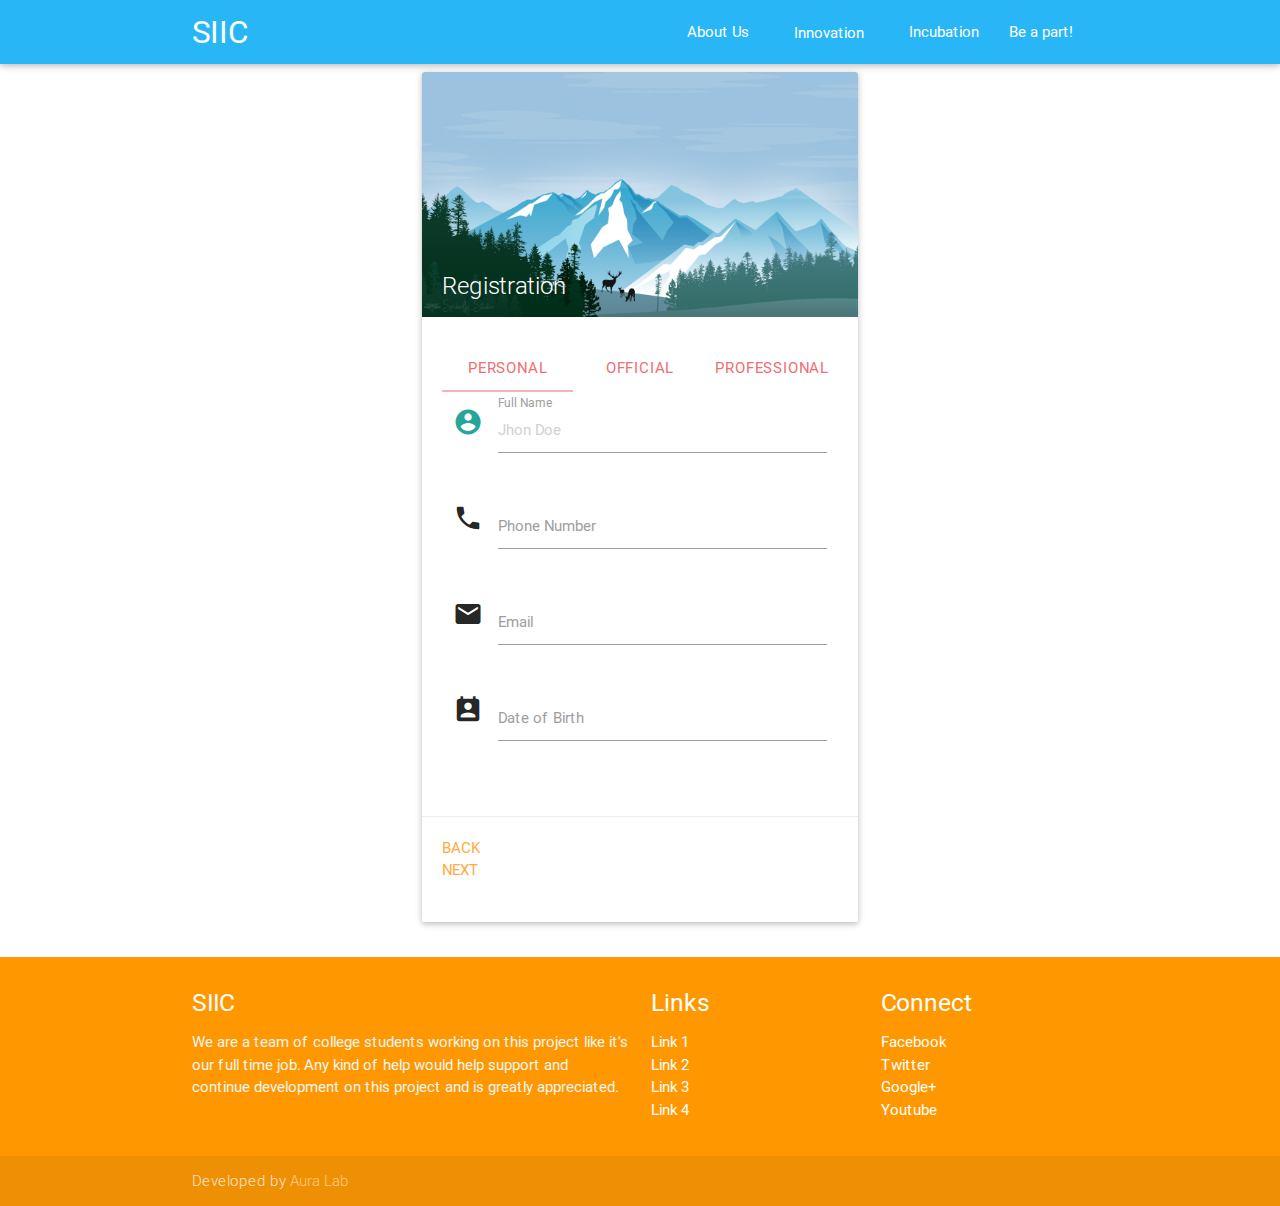
==== register.html @ 24121f31 "Initial Templated Website" ====
<!DOCTYPE html>
<html lang="en">
<head>
<meta http-equiv="Content-Type" content="text/html; charset=UTF-8"/>
<meta name="viewport" content="width=device-width, initial-scale=1, maximum-scale=1.0"/>
<title>SIIC - SRM Innovation and Incubation Center</title>

<!-- CSS  -->
<link href="https://fonts.googleapis.com/icon?family=Material+Icons" rel="stylesheet">
<link href="css/materialize.css" type="text/css" rel="stylesheet" media="screen,projection"/>
<link href="css/style.css" type="text/css" rel="stylesheet" media="screen,projection"/>
</head>
<body>
<nav class="light-blue lighten-1" role="navigation">
  <div class="nav-wrapper container"><a id="logo-container" href="index.html" class="brand-logo">SIIC</a>
    <ul class="right hide-on-med-and-down">
      <li><a href="about.html">About Us</a></li>
      <li><a class='dropdown-button btn' data-hover="true" data-beloworigin="true" href='#' data-activates='dropdown1'>Innovation</a> 
        <!-- Dropdown Structure -->
        <ul id='dropdown1' class='dropdown-content'>
          <li><a href="participate.html">Participation</a></li>
          <li><a href="research.html">Research</a></li>
        </ul>
      </li>
      <li><a href="incubation.html">Incubation</a></li>
      <li><a href="register.html">Be a part!</a></li>
    </ul>
    <ul id="nav-mobile" class="side-nav">
      <li><a href="about.html">About Us</a></li>
      <li><a href="participate.html">Participation</a></li>
      <li><a href="research.html">Research</a></li>
      <li><a href="incubation.html">Incubation</a></li>
      <li><a href="register.html">Be a part!</a></li>
    </ul>
    <a href="#" data-activates="nav-mobile" class="button-collapse"><i class="material-icons">menu</i></a> </div>
</nav>
<div class="container">
  <div class="row">
    <div class="col s12 m6 offset-m3">
      <div class="card">
        <div class="card-image"> <img src="images/form-image.png" alt="Hills and deer"> <span class="card-title">Registration</span> </div>
        <div class="card-content"> 
          <!--Form-->
          <div class="row"> 
            <!--The tabs list div-->
            <div class="col s12">
              <ul class="tabs">
                <li class="tab col s4"> <a href="#personal">Personal</a> </li>
                <li class="tab col s4"> <a href="#official">Official</a> </li>
                <li class="tab col s4"> <a href="#professional">Professional</a> </li>
              </ul>
            </div>
            <form class="col s12">
              <div id="personal" class="col s12">
                <div class="row"> 
                  <!--Name-->
                  <div class="input-field col s12"> <i class="material-icons prefix">account_circle</i>
                    <input placeholder="Jhon Doe" type="text" id="full-name" class="validate">
                    <label for="full-name">Full Name</label>
                  </div>
                </div>
                <div class="row"> 
                  <!--Phone-->
                  <div class="input-field col s12"> <i class="material-icons prefix">phone</i>
                    <input type="tel" id="phone-number" class="validate">
                    <label for="phone-number">Phone Number</label>
                  </div>
                </div>
                <div class="row"> 
                  <!--Email-->
                  <div class="input-field col s12"> <i class="material-icons prefix">email</i>
                    <input type="email" id="email" class="validate">
                    <label for="email">Email</label>
                  </div>
                </div>
                <div class="row"> 
                  <!--Birthdate-->
                  <div class="input-field col s12"> <i class="material-icons prefix">perm_contact_calendar</i>
                    <input type="date" id="dob" class="datepicker">
                    <label for="email">Date of Birth</label>
                  </div>
                </div>
              </div>
              <div id="official" class="col s12">
                <div class="row"> 
                  <!--Register Number-->
                  <div class="input-field col s12">
                    <input type="text" id="register-number">
                    <label for="full-name">Register Number</label>
                  </div>
                </div>
                <div class="row"> 
                  <!--Department options-->
                  <div class="input-field col s12 m8">
                    <select size="2">
                      <option value="" disabled selected>Choose your department</option>
                      <option value="CSE">CSE</option>
                      <option value="ECE">ECE</option>
                      <option value="Mechanical">Mechanical</option>
                    </select>
                    <label>Department</label>
                  </div>
                  <!--Year-->
                  <div class="input-field col s12 m4">
                    <select>
                      <option value="" disabled selected>Choose your year</option>
                      <option value="2">II</option>
                      <option value="3">III</option>
                      <option value="4">IV</option>
                    </select>
                    <label>Year</label>
                  </div>
                </div>
              </div>
              <div id="professional" class="col s12">
                <div class="row"> 
                  <!--Domain-->
                  <div class="input-field col s12">
                    <select>
                      <option value="" disabled selected>Choose a domain</option>
                      <option value="dom1">Coding</option>
                      <option value="dom2">Creative</option>
                      <option value="dom3">Electronics</option>
                      <option value="dom4">Management</option>
                      <option value="dom5">Mechanical</option>
                    </select>
                    <label>Domain</label>
                  </div>
                </div>
                <div class="row"> 
                  <!--Skill set-->
                  <div class="input-field col s12">
                    <input id="skill-set" type="text" length="100">
                    <label for="skill-set">Skill Set</label>
                  </div>
                </div>
                <div class="row"> 
                  <!--Experience-->
                  <div class="input-field col s12">
                    <input id="experience" type="text" length="200">
                    <label for="experience">Experience</label>
                  </div>
                </div>
              </div>
            </form>
          </div>
        </div>
        <div class="card-action"> 
        	<div class="row">
            	<div class="col s12 m3">
                	<div class="offset-m6">
                    	<a href="#">Back</a>
                    </div>
                    <div class="offset-m9">
                    	<a href="#">Next</a>
                    </div>
                </div>
            </div>
        </div>
      </div>
    </div>
  </div>
</div>
<footer class="page-footer orange">
  <div class="container">
    <div class="row">
      <div class="col l6 s12">
        <h5 class="white-text">SIIC</h5>
        <p class="grey-text text-lighten-4">We are a team of college students working on this project like it's our full time job. Any kind of help would help support and continue development on this project and is greatly appreciated.</p>
      </div>
      <div class="col l3 s12">
        <h5 class="white-text">Links</h5>
        <ul>
          <li><a class="white-text" href="#!">Link 1</a></li>
          <li><a class="white-text" href="#!">Link 2</a></li>
          <li><a class="white-text" href="#!">Link 3</a></li>
          <li><a class="white-text" href="#!">Link 4</a></li>
        </ul>
      </div>
      <div class="col l3 s12">
        <h5 class="white-text">Connect</h5>
        <ul>
          <li><a class="white-text" href="#!">Facebook</a></li>
          <li><a class="white-text" href="#!">Twitter</a></li>
          <li><a class="white-text" href="#!">Google+</a></li>
          <li><a class="white-text" href="#!">Youtube</a></li>
        </ul>
      </div>
    </div>
  </div>
  <div class="footer-copyright">
    <div class="container"> Developed by <a class="orange-text text-lighten-3" href="#!">Aura Lab</a> </div>
  </div>
</footer>

<!--  Scripts--> 
<script src="https://code.jquery.com/jquery-2.1.1.min.js"></script> 
<script src="../../bin/materialize.js"></script> 
<script src="js/materialize.min.js"></script> 
<script src="js/init.js"></script>
</body>
</html>
---- css/style.css ----
/* Custom Stylesheet */
/**
 * Use this file to override Materialize files so you can update
 * the core Materialize files in the future
 *
 * Made By MaterializeCSS.com
 */

.icon-block {
  padding: 0 15px;
}
.icon-block .material-icons {
	font-size: inherit;
}

.btn {
background-color: transparent;
box-shadow: 0 0 0 0 rgba(0, 0, 0, 0) ;
text-transform: none;
  letter-spacing: 0;
}

label.flow-text{
color: #000000;;
}
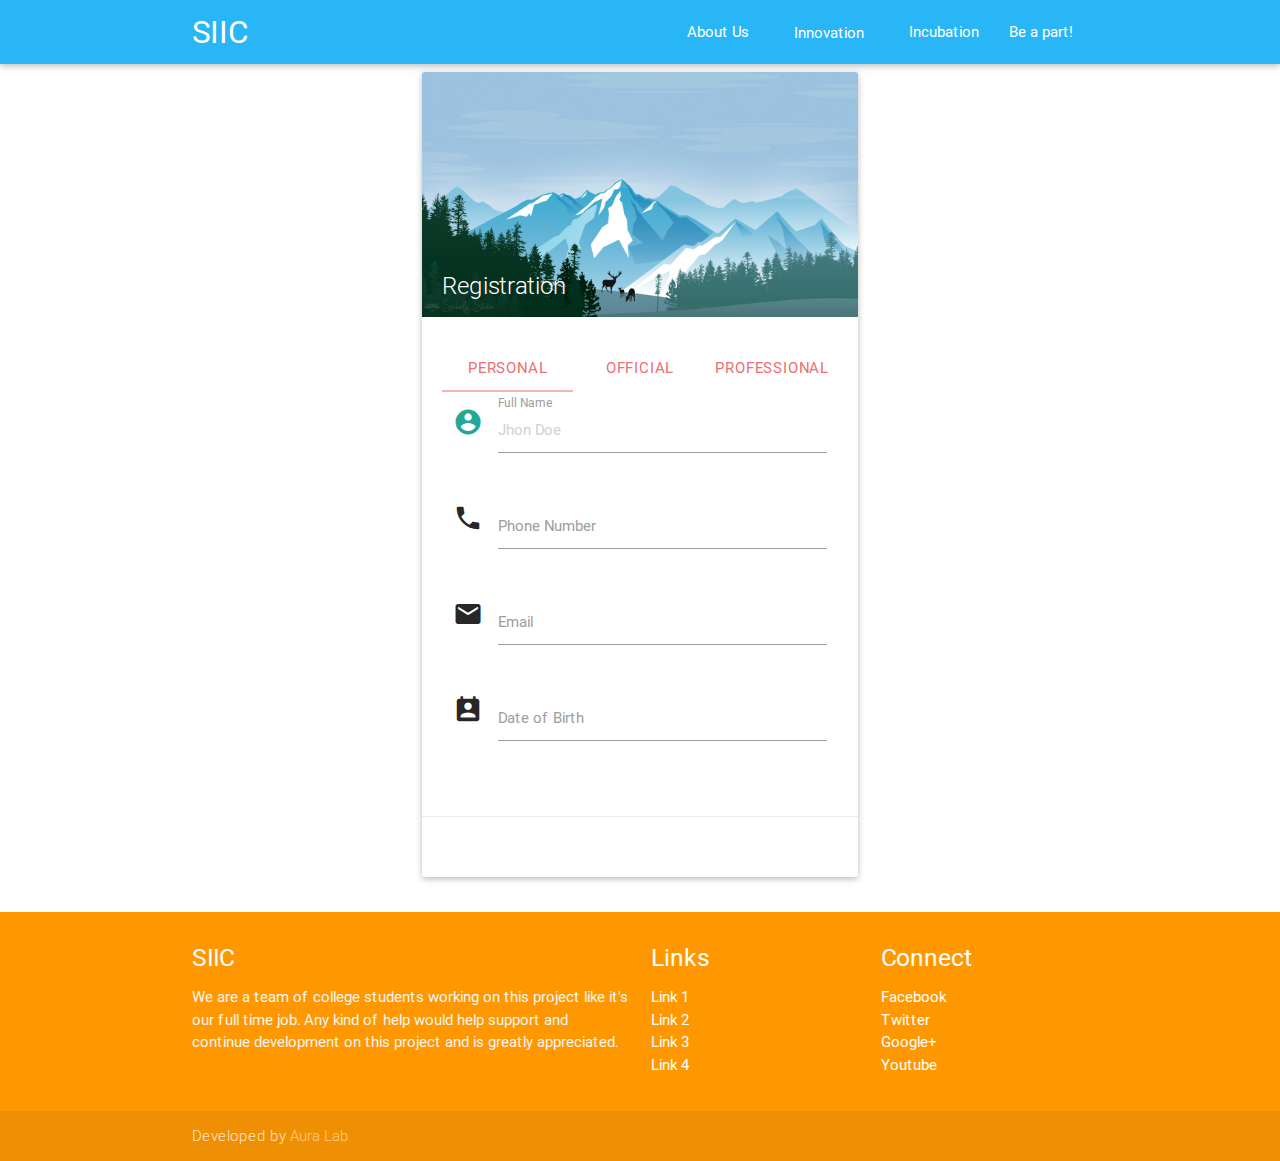
==== commit d5458f1a: "Removed Card Action" ====
--- a/register.html
+++ b/register.html
@@ -147,14 +147,7 @@
         </div>
         <div class="card-action"> 
         	<div class="row">
-            	<div class="col s12 m3">
-                	<div class="offset-m6">
-                    	<a href="#">Back</a>
-                    </div>
-                    <div class="offset-m9">
-                    	<a href="#">Next</a>
-                    </div>
-                </div>
+            	
             </div>
         </div>
       </div>
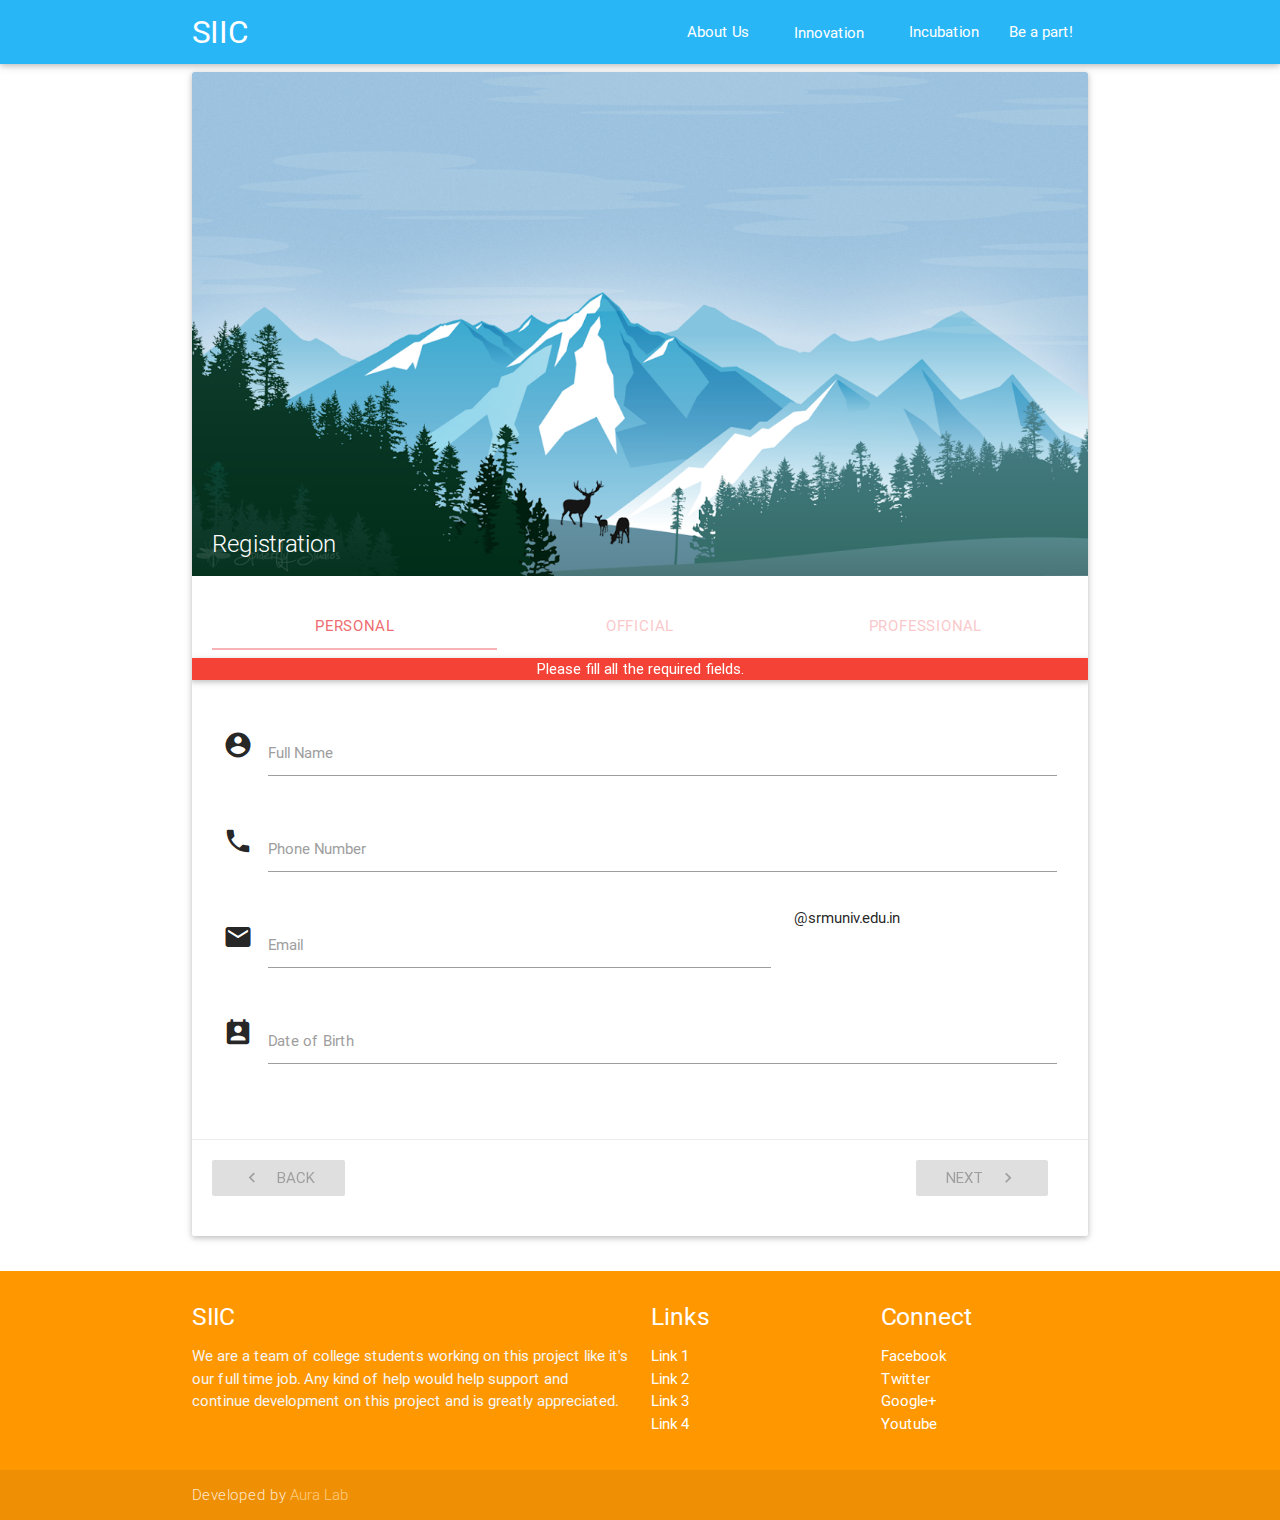
==== commit ef50d833: "Added input requirements to navigation" ====
--- a/register.html
+++ b/register.html
@@ -36,26 +36,34 @@
 </nav>
 <div class="container">
   <div class="row">
-    <div class="col s12 m6 offset-m3">
+    <div class="col s12" id="registration-card-container">
       <div class="card">
         <div class="card-image"> <img src="images/form-image.png" alt="Hills and deer"> <span class="card-title">Registration</span> </div>
         <div class="card-content"> 
+		
           <!--Form-->
           <div class="row"> 
             <!--The tabs list div-->
             <div class="col s12">
               <ul class="tabs">
-                <li class="tab col s4"> <a href="#personal">Personal</a> </li>
-                <li class="tab col s4"> <a href="#official">Official</a> </li>
-                <li class="tab col s4"> <a href="#professional">Professional</a> </li>
+                <li class="tab col s4" id="personal-tab"> <a href="#personal">Personal</a> </li>
+                <li class="tab col s4" id="official-tab"> <a href="#official">Official</a> </li>
+                <li class="tab col s4" id="professional-tab"> <a href="#professional">Professional</a> </li>
               </ul>
             </div>
-            <form class="col s12">
+			
+			<div class="row">
+				<div class="col s12 center red white-text card" id="error-msg">
+					Please fill all the required fields.
+				</div>
+			</div>
+			
+            <form class="col s12" id="registration-form" action="#!">
               <div id="personal" class="col s12">
                 <div class="row"> 
                   <!--Name-->
                   <div class="input-field col s12"> <i class="material-icons prefix">account_circle</i>
-                    <input placeholder="Jhon Doe" type="text" id="full-name" class="validate">
+                    <input type="text" id="full-name" class="validate">
                     <label for="full-name">Full Name</label>
                   </div>
                 </div>
@@ -68,10 +76,12 @@
                 </div>
                 <div class="row"> 
                   <!--Email-->
-                  <div class="input-field col s12"> <i class="material-icons prefix">email</i>
-                    <input type="email" id="email" class="validate">
+                  <div class="input-field col s8 m8"> 
+					<i class="material-icons prefix">email</i>
+                    <input type="email" id="email">
                     <label for="email">Email</label>
                   </div>
+				  <div class="col s4 m4"><p id="srm-mail">@srmuniv.edu.in</p></div>
                 </div>
                 <div class="row"> 
                   <!--Birthdate-->
@@ -92,8 +102,8 @@
                 <div class="row"> 
                   <!--Department options-->
                   <div class="input-field col s12 m8">
-                    <select size="2">
-                      <option value="" disabled selected>Choose your department</option>
+                    <select>
+                      <option value="" selected disabled>Choose your department</option>
                       <option value="CSE">CSE</option>
                       <option value="ECE">ECE</option>
                       <option value="Mechanical">Mechanical</option>
@@ -137,17 +147,34 @@
                 <div class="row"> 
                   <!--Experience-->
                   <div class="input-field col s12">
-                    <input id="experience" type="text" length="200">
+                    <textarea id="experience" class="materialize-textarea" length="200"></textarea>
                     <label for="experience">Experience</label>
                   </div>
                 </div>
+				<div class="row">
+					<div class="col center s12">
+						<button id="registration-submit-btn" class="btn waves-effect waves-light blue white-text" type="submit" name="action">
+							Submit
+						</button>
+					</div>
+				</div>
               </div>
             </form>
           </div>
         </div>
+		
         <div class="card-action"> 
         	<div class="row">
-            	
+            	<div class="col s12">
+					<a class="waves-effect waves-light btn blue white-text left" id="back-btn">
+					<i class="material-icons left">keyboard_arrow_left</i>
+					Back
+					</a>
+					<a class="waves-effect waves-light btn blue white-text right" id="next-btn">
+					<i class="material-icons right">keyboard_arrow_right</i>
+					Next
+					</a>
+				</div>
             </div>
         </div>
       </div>
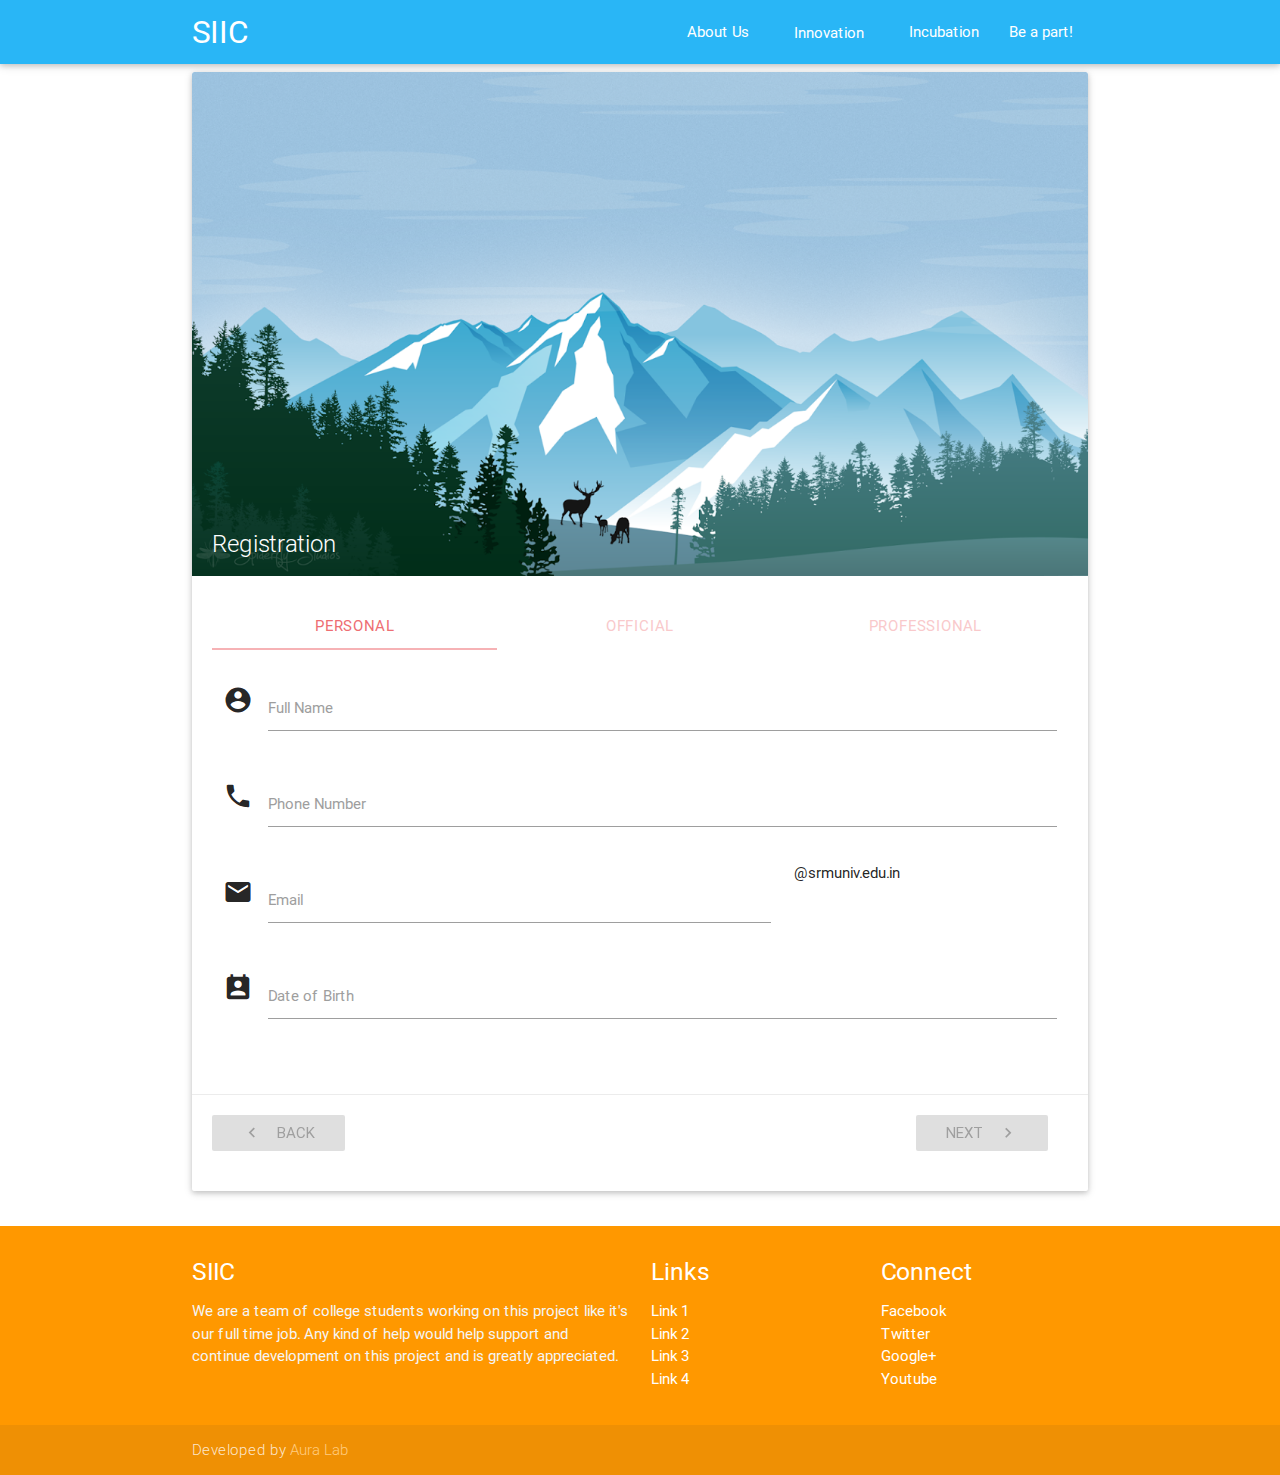
==== commit 50e623f2: "Fixed Submit button" ====
--- a/register.html
+++ b/register.html
@@ -58,7 +58,7 @@
 				</div>
 			</div>
 			
-            <form class="col s12" id="registration-form" action="#!">
+            <form class="col s12" id="registration-form">
               <div id="personal" class="col s12">
                 <div class="row"> 
                   <!--Name-->
@@ -78,7 +78,7 @@
                   <!--Email-->
                   <div class="input-field col s8 m8"> 
 					<i class="material-icons prefix">email</i>
-                    <input type="email" id="email">
+                    <input type="text" id="email">
                     <label for="email">Email</label>
                   </div>
 				  <div class="col s4 m4"><p id="srm-mail">@srmuniv.edu.in</p></div>
@@ -153,8 +153,8 @@
                 </div>
 				<div class="row">
 					<div class="col center s12">
-						<button id="registration-submit-btn" class="btn waves-effect waves-light blue white-text" type="submit" name="action">
-							Submit
+						<button id="registration-submit-btn" class="btn blue waves-effect waves-light" type="submit" name="action">Send
+							<i class="mdi-content-send right"></i>
 						</button>
 					</div>
 				</div>
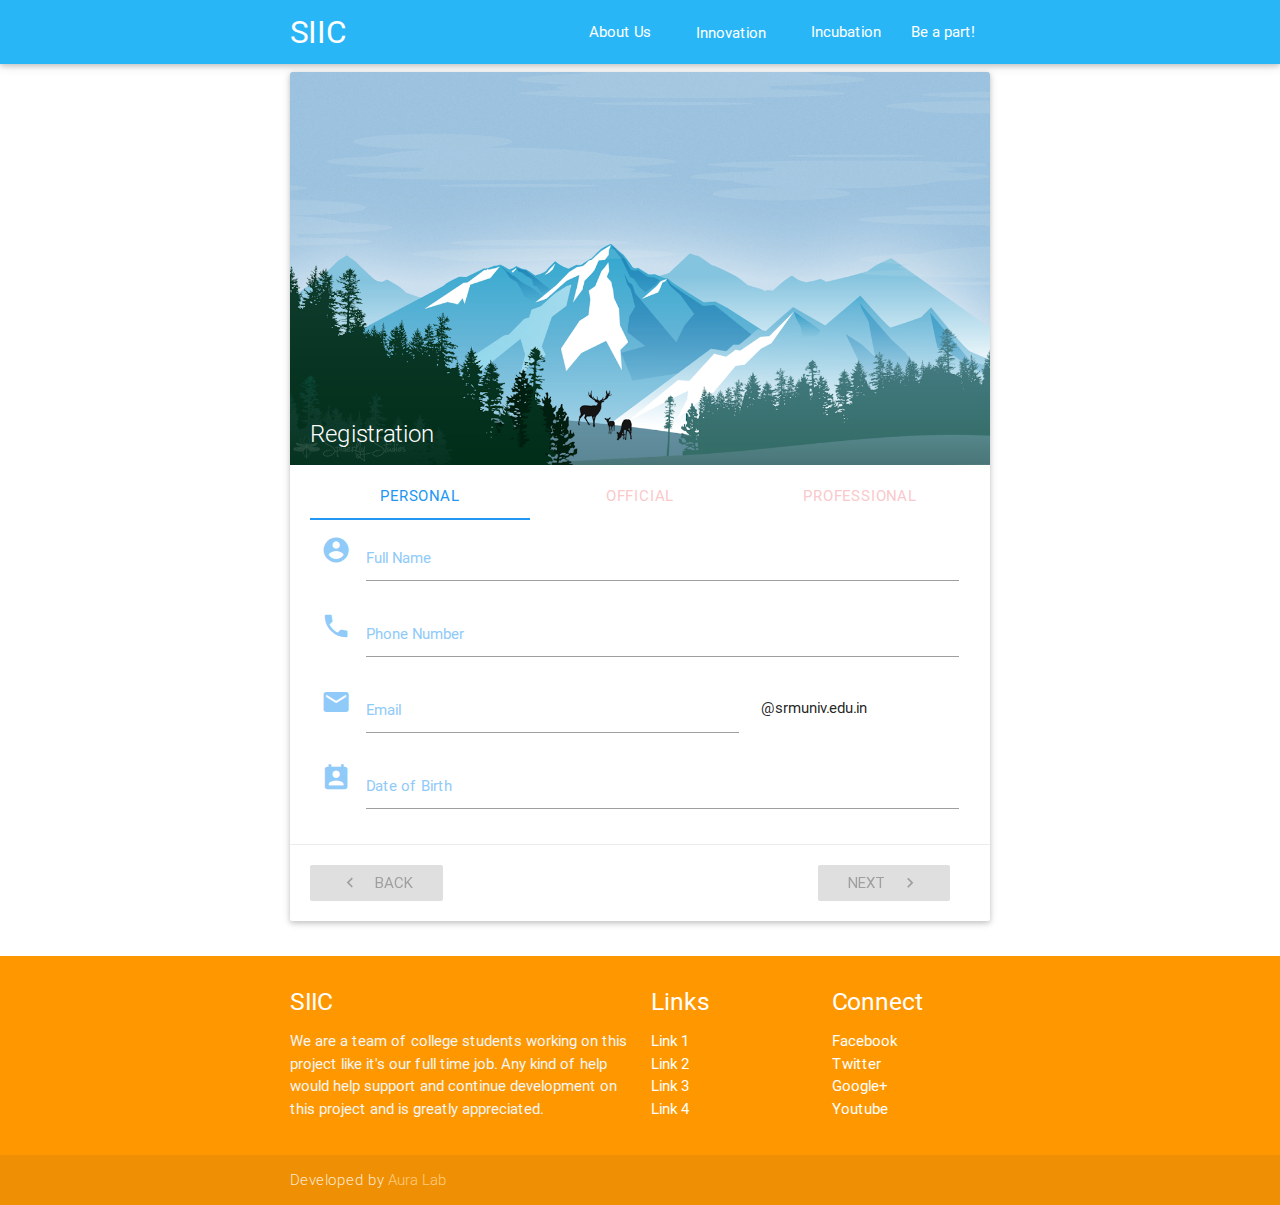
==== commit fb8283d1: "Added name field" ====
--- a/register.html
+++ b/register.html
@@ -58,19 +58,19 @@
 				</div>
 			</div>
 			
-            <form class="col s12" id="registration-form">
+            <form action="registration.php" method="POST" enctype="multipart/form-data"  class="col s12" id="registration-form">
               <div id="personal" class="col s12">
                 <div class="row"> 
                   <!--Name-->
                   <div class="input-field col s12"> <i class="material-icons prefix">account_circle</i>
-                    <input type="text" id="full-name" class="validate">
+                    <input type="text" id="full-name" name="full_name" class="validate">
                     <label for="full-name">Full Name</label>
                   </div>
                 </div>
                 <div class="row"> 
                   <!--Phone-->
                   <div class="input-field col s12"> <i class="material-icons prefix">phone</i>
-                    <input type="tel" id="phone-number" class="validate">
+                    <input type="tel" id="phone-number" name="phone_number" class="validate">
                     <label for="phone-number">Phone Number</label>
                   </div>
                 </div>
@@ -78,7 +78,7 @@
                   <!--Email-->
                   <div class="input-field col s8 m8"> 
 					<i class="material-icons prefix">email</i>
-                    <input type="text" id="email">
+                    <input type="text" id="email" name="email">
                     <label for="email">Email</label>
                   </div>
 				  <div class="col s4 m4"><p id="srm-mail">@srmuniv.edu.in</p></div>
@@ -86,7 +86,7 @@
                 <div class="row"> 
                   <!--Birthdate-->
                   <div class="input-field col s12"> <i class="material-icons prefix">perm_contact_calendar</i>
-                    <input type="date" id="dob" class="datepicker">
+                    <input type="date" id="dob" class="datepicker" name="dob">
                     <label for="email">Date of Birth</label>
                   </div>
                 </div>
@@ -95,24 +95,37 @@
                 <div class="row"> 
                   <!--Register Number-->
                   <div class="input-field col s12">
-                    <input type="text" id="register-number">
-                    <label for="full-name">Register Number</label>
+                    <input type="text" id="register-number" name="register_number">
+                    <label for="register-number">Register Number</label>
                   </div>
                 </div>
                 <div class="row"> 
                   <!--Department options-->
                   <div class="input-field col s12 m8">
-                    <select>
+                    <select name="department">
                       <option value="" selected disabled>Choose your department</option>
-                      <option value="CSE">CSE</option>
-                      <option value="ECE">ECE</option>
-                      <option value="Mechanical">Mechanical</option>
+					  <option value="Aeroapace">Aerospace Engineering</option>
+					  <option value="Automobile">Automobile Engineering </option>
+					  <option value="Biomedical">Biomedical Engineering </option>
+					  <option value="Biotechnology">Biotechnology </option>
+					  <option value="Chemical">Chemical Engineering </option>
+					  <option value="Civil">Civil Engineering </option>
+					  <option value="CSE">Computer Science and Engineering (CSE)</option> 
+					  <option value="EEE">Electrical and Electronics Engineering (EEE)</option>
+					  <option value="ECE">Electronics and Communication Engineering (ECE)</option>
+					  <option value="EIE">Electronics and Instrumentation Engineering (EIE)</option> 
+					  <option value="Genetic">Genetic Engineering </option>
+					  <option value="IT">Information Technology (IT)</option>
+					  <option value="Mechanical">Mechanical Engineering </option>
+					  <option value="Mechatronics">Mechatronics Engineering</option>
+					  <option value="Nanotechnology">Nanotechnology </option>
+					  <option value="Software">Software Engineering</option>
                     </select>
                     <label>Department</label>
                   </div>
                   <!--Year-->
                   <div class="input-field col s12 m4">
-                    <select>
+                    <select name="year">
                       <option value="" disabled selected>Choose your year</option>
                       <option value="2">II</option>
                       <option value="3">III</option>
@@ -126,13 +139,13 @@
                 <div class="row"> 
                   <!--Domain-->
                   <div class="input-field col s12">
-                    <select>
+                    <select name="domain">
                       <option value="" disabled selected>Choose a domain</option>
-                      <option value="dom1">Coding</option>
-                      <option value="dom2">Creative</option>
-                      <option value="dom3">Electronics</option>
-                      <option value="dom4">Management</option>
-                      <option value="dom5">Mechanical</option>
+                      <option value="Coding">Coding</option>
+                      <option value="Creative">Creative</option>
+                      <option value="Electronics">Electronics</option>
+                      <option value="Management">Management</option>
+                      <option value="Mechanical">Mechanical</option>
                     </select>
                     <label>Domain</label>
                   </div>
@@ -140,20 +153,20 @@
                 <div class="row"> 
                   <!--Skill set-->
                   <div class="input-field col s12">
-                    <input id="skill-set" type="text" length="100">
+                    <input id="skill-set" type="text" name="skill_set" length="100">
                     <label for="skill-set">Skill Set</label>
                   </div>
                 </div>
                 <div class="row"> 
                   <!--Experience-->
                   <div class="input-field col s12">
-                    <textarea id="experience" class="materialize-textarea" length="200"></textarea>
+                    <textarea id="experience" class="materialize-textarea" name="experience" length="200"></textarea>
                     <label for="experience">Experience</label>
                   </div>
                 </div>
 				<div class="row">
 					<div class="col center s12">
-						<button id="registration-submit-btn" class="btn blue waves-effect waves-light" type="submit" name="action">Send
+						<button id="registration-submit-btn" class="btn blue waves-effect waves-light" type="submit" value="submit" name="submit">Send
 							<i class="mdi-content-send right"></i>
 						</button>
 					</div>
--- a/css/style.css
+++ b/css/style.css
@@ -23,3 +23,102 @@
 label.flow-text{
 color: #000000;;
 }
+
+
+/****************************
+FORM COLORS
+*****************************/
+ /* label color */
+   .input-field label {
+     color: #90CAF9;
+   }
+   /* label focus color */
+   .input-field input[type=text]:focus + label, .input-field input[type=tel]:focus + label, textarea {
+     color: #2196F3;
+   }
+   /* label underline focus color */
+   .input-field input[type=text]:focus, .input-field input[type=tel]:focus, textarea:focus {
+     border-bottom: 1px solid #2196F3;
+     box-shadow: 0 1px 0 0 #2196F3;
+   }
+   /* valid color */
+   .input-field input[type=text].valid {
+     border-bottom: 1px solid #4CAF50;
+     box-shadow: 0 1px 0 0 #4CAF50;
+   }
+   /* invalid color */
+   .input-field input[type=text].invalid {
+     border-bottom: 1px solid #F44336;
+     box-shadow: 0 1px 0 0 #F44336;
+   }
+   /* icon prefix focus color */
+   .input-field .prefix.active {
+     color: #2196F3;
+   }
+   /* icon prefix color */
+   .input-field .prefix {
+     color: #90CAF9;
+   }
+
+
+/****************************
+GENERAL
+*****************************/
+.card, .container {
+	min-width: 500px;
+	max-width: 700px;
+}
+
+/****************************
+REGISTRATION FORM
+*****************************/
+.card-action .row, .card-content .row {
+	margin-bottom: 0px;
+}
+
+.dropdown-content {
+	max-height: 212px;
+}
+
+.dropdown-content li > a, .dropdown-content li > span{
+	color: #2196F3;
+}
+
+#registration-card-container .tabs .indicator{
+	background-color: #2196F3;
+}
+
+#registration-card-container .tabs .tab a.active {
+	color: #2196F3;
+}
+
+#registration-card-container{
+	margin-left: auto;
+	margin-right: auto;
+}
+
+#registration-card-container .card-content {
+	padding-top: 0px;
+}
+
+#registration-submit-btn{
+	margin: 10px auto;
+	width: 40%;
+	
+}
+
+#error-msg{
+	margin-top: 0px;
+}
+#srm-mail {
+	padding-top:25px;
+}
+
+#official, #professional {
+	min-height: 294px;
+}
+
+#register-number {
+	margin-bottom: 40px;
+}
+
